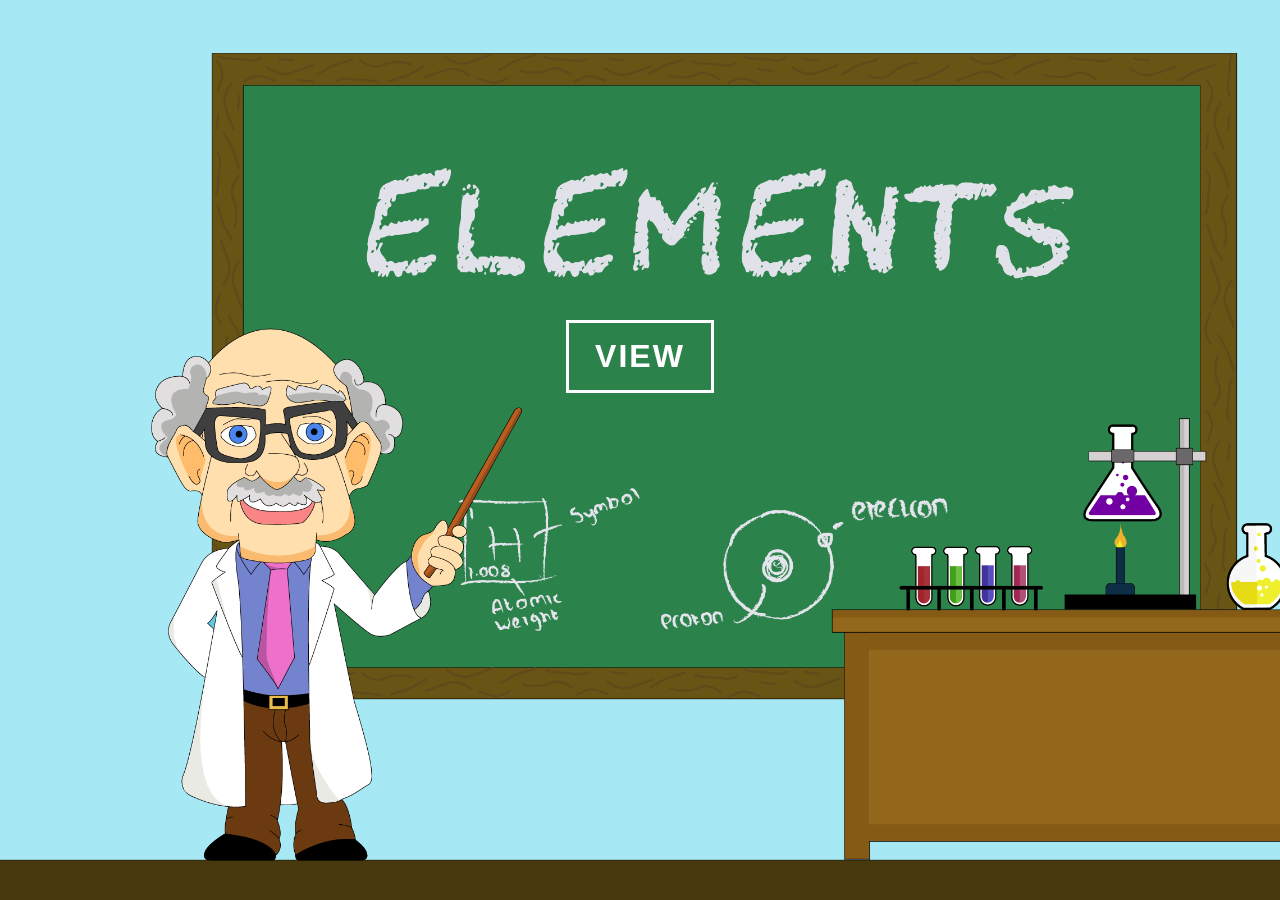
==== index.html @ 6b8ceb6e "updated" ====
<!DOCTYPE html>
<html lang="en">

<head>
    <meta charset="UTF-8">
    <meta name="viewport" content="width=device-width, initial-scale=1.0">
    <meta http-equiv="X-UA-Compatible" content="ie=edge">
    <link href="https://fonts.googleapis.com/css?family=Khula|Loved+by+the+King|Scheherazade" rel="stylesheet">
    <title>Potassium</title>
    <link rel="stylesheet" href="css/style.css">
    <link rel="stylesheet" href="css/animate.css">
</head>
    
    
    <div class="index-container">
    
         <a class="button animated fadeIn" href="elements.html">VIEW</a>
    </div>
---- css/style.css ----
/*---buttons---*/

.next-page{
    position:fixed;
    float: left;
    top: 0.5em;
    right: 1em;
    margin:0 auto;
    background: none; 
    z-index: 999;
}

.back{
    position:absolute;
    top:0.4em;
    left:0.6em;
    right:50%;
    margin:0 auto;
}

.home{
    position:absolute;
    top:0.4em;
    left:0.6em;
    right:50%;
    margin:0 auto;
}

button{
    
    position: relative;
    font-size: 1.3em;
    font-weight: 500;
    font-family: 'Roboto', sans-serif;
    padding: 5px 5px;
    color: #fff;
    margin: 0 auto;
    margin: 10px 7px;
    text-align: center;
    width: 3.8em;
    padding: 5px 5px;
    background: none;
    border: 3px solid #fff;
    transition: all 0.5s ease 0s;
    letter-spacing: 2px;
}

button:hover {
    border: 3px solid #fff; 
    transform: scale(1.1);
    background-color: #fff;
    color: #000;
   
}


/*---index---*/

.index-container {
    position: fixed;
    overflow: visible;
    width: 100%;
    height:100%;
    background: url(../img/professor.png); 
    -webkit-background-size: cover;
    -moz-background-size: cover;
    -o-background-size: cover;
    background-size: cover;
}


a.button{
    position: relative;
    font-size: 2em;
    font-weight: 600;
    font-family: 'Roboto', sans-serif;
    color: #fff;
    margin: 0 auto;
    margin-top: 10em;
    text-align: center;
    display: block;
    width: 3.5em;
    padding: 15px 15px;
    text-decoration: none;
    background: none;
    border: 3px solid #fff;
    transition: all 0.5s ease 0s;
    letter-spacing: 2px;
}

a.button:hover {
    border: 3px solid #F89406; 
    transform: scale(1.1);
    background-color: #F89406;
    color: #fff;
   
}
/*---potassium---*/

.container-potassium{
    display: flex;
    justify-content: center;
    height: calc(117vh - 117px) 
}

.potassium-box-1{
    box-sizing: border-box;
    padding:20px;
    flex-basis: 50%;
    padding-left: 3em;
    padding-right: 3em;
    background: #469BB3;    
    background: -webkit-linear-gradient(left top, #19B5FE, #469BB3);
    background: -o-linear-gradient(bottom right, #19B5FE, #469BB3); 
    background: -moz-linear-gradient(bottom right, #19B5FE, #469BB3); 
    background: linear-gradient(to bottom right, #19B5FE, #469BB3);  

}

.potassium-box-2{
    box-sizing: border-box;
    padding:20px;
    flex-basis: 50%;
    background-color: darkgray;
}


/*---sulfur---*/

.container-sulfur{
    display: flex;
    justify-content: center;
    height: calc(117vh - 117px) 
}

.sulfur-box-1{
    box-sizing: border-box;
    padding:20px;
    flex-basis: 50%;
    padding-left: 3em;
    padding-right: 3em;
    background: #6B95BB;   
    background: -webkit-linear-gradient(left top, #F9E79F, #F4D03F); 
    background: -o-linear-gradient(bottom right, #F9E79F, #F4D03F); 
    background: -moz-linear-gradient(bottom right, #F9E79F, #F4D03F); 
    background: linear-gradient(to bottom right, #F9E79F, #F4D03F);  
}

.sulfur-box-2{
    box-sizing: border-box;
    padding:20px;
    flex-basis: 50%;
    background-color: darkgray;
}

/*---aluminum---*/

.container-aluminum{
    display: flex;
    justify-content: center;
    height: calc(117vh - 117px) 
}

.aluminum-box-1{
    box-sizing: border-box;
    padding:20px;
    flex-basis: 50%;
    padding-left: 3em;
    padding-right: 3em;
    background: #EED13E;  
    background: -webkit-linear-gradient(left top, #E29C45, #F9690E); 
    background: -o-linear-gradient(bottom right, #E29C45, #F9690E); 
    background: -moz-linear-gradient(bottom right, #E29C45, #F9690E); 
    background: linear-gradient(to bottom right, #E29C45, #F9690E); 
}

.aluminum-box-2{
    box-sizing: border-box;
    padding:20px;
    flex-basis: 50%;
    background-color: darkgray;
}




/*---fluorine---*/

.container-fluorine{
    display: flex;
    justify-content: center;
    height: calc(117vh - 117px) 
}

.fluorine-box-1{
    box-sizing: border-box;
    padding:20px;
    flex-basis: 50%;
    padding-left: 3em;
    padding-right: 3em;
    background: #469BB3;    
    background: -webkit-linear-gradient(left top, #87D37C, #26A65B);
    background: -o-linear-gradient(bottom right, #87D37C, #26A65B); 
    background: -moz-linear-gradient(bottom right, #87D37C, #26A65B); 
    background: linear-gradient(to bottom right, #87D37C, #26A65B);  
}

.fluorine-box-2{
    box-sizing: border-box;
    padding:20px;
    flex-basis: 50%;
    background-color: darkgray;
}



/*---hydrogen---*/


* {
    margin: 0;
}

.container-hydrogen{
    display: flex;
    justify-content: center;
    height: calc(117vh - 117px);
    max-height: 100%;
    max-width: 100vw;
}

.hydrogen-box-1{
    box-sizing: border-box;
    flex-basis: 50%;
    padding-left: 3em;
    padding-right: 3em;
    height: 100%;
    background: #E68163;   
    background: -webkit-linear-gradient(left top, #D7BDE2, #884EA0); 
    background: -o-linear-gradient(bottom right, #D7BDE2, #884EA0); 
    background: -moz-linear-gradient(bottom right, #D7BDE2, #884EA0);
    background: linear-gradient(to bottom right, #D7BDE2, #884EA0); 
    
}

.hydrogen-box-2{
    box-sizing: border-box;
    flex-basis: 50%;
    background-color: #ddd;
}

.hydrogen_img { 
    background-image: url('../img/rocket.png');
    background-position: 50% 50%;
    background-size: 100%;
    background-repeat: no-repeat;
    height: 100%;
    width: 100%;
    position: relative;
    top: 0;
    right: 0;
}

/*---typography---*/

h1 { 
    font-family: 'Roboto', sans-serif;
    color: #ffffff;
    font-size: 4em;
    margin-bottom: -0.3em;
    font-weight: bold;
    margin-bottom: 0.2em;
    margin-top: 1em;
    }

h3 { 
    font-family: 'Roboto', sans-serif;
    font-size: 1.5em;
    color: #ffffff;
    font-weight: bold;
    margin-bottom: 0.5em;
    margin-top: 0.2em;
    }

 

p { line-height: 1.8em;
    font-size: 1.1em;
    font-family: 'Khula', sans-serif;
    color: #ffffff;
}

ul {
    line-height: 1.8em;
    font-size: 1.1em;
    margin-bottom: 1.5em;
    font-family: 'Khula', sans-serif;
    color: #ffffff;
}
/*---elements page---*/

.container-1{
    max-width: 1400px;
}

@media (min-width:900px) {
   .container-1{
     display: flex;
    justify-content: space-between;
    height: calc(117vh - 117px)
  }
    
}
.box-1{
    box-sizing: border-box;
    padding:20px;
    flex-basis: 19.5%;
    background-image: url('../img/test.png');
    background-size: cover;
}

.box-1:hover {
    background: #E68163;   
    background: -webkit-linear-gradient(left top, #D7BDE2, #884EA0); 
    background: -o-linear-gradient(bottom right, #D7BDE2, #884EA0); 
    background: -moz-linear-gradient(bottom right, #D7BDE2, #884EA0);
    background: linear-gradient(to bottom right, #D7BDE2, #884EA0); 
}


.box-2{
    box-sizing: border-box;
    padding:20px;
    flex-basis: 19.5%;
    background-image: url('../img/test.png');
    background-size: cover;
}

.box-2:hover {
    background: #469BB3;    
    background: -webkit-linear-gradient(left top, #87D37C, #26A65B);
    background: -o-linear-gradient(bottom right, #87D37C, #26A65B); 
    background: -moz-linear-gradient(bottom right, #87D37C, #26A65B); 
    background: linear-gradient(to bottom right, #87D37C, #26A65B);  
}


.box-3{
    box-sizing: border-box;
    padding:20px;
    flex-basis: 19.5%;
    background-image: url('../img/test.png');
    background-size: cover;
}

.box-3:hover {
    background: #EED13E;  
    background: -webkit-linear-gradient(left top, #E29C45, #F9690E); 
    background: -o-linear-gradient(bottom right, #E29C45, #F9690E); 
    background: -moz-linear-gradient(bottom right, #E29C45, #F9690E); 
    background: linear-gradient(to bottom right, #E29C45, #F9690E); 
}

.box-4{
    box-sizing: border-box;
    padding:20px;
    flex-basis: 19.5%;
    background-image: url('../img/test.png');
    background-size: cover;
}

.box-4:hover {
    background: #6B95BB;   
    background: -webkit-linear-gradient(left top, #F9E79F, #F4D03F); 
    background: -o-linear-gradient(bottom right, #F9E79F, #F4D03F); 
    background: -moz-linear-gradient(bottom right, #F9E79F, #F4D03F); 
    background: linear-gradient(to bottom right, #F9E79F, #F4D03F);  
}

.box-5{
    box-sizing: border-box;
    padding:20px;
    flex-basis: 19.5%;
    background-image: url('../img/test.png');
    background-size: cover;
}

.box-5:hover {
    background: #469BB3;    
    background: -webkit-linear-gradient(left top, #19B5FE, #469BB3);
    background: -o-linear-gradient(bottom right, #19B5FE, #469BB3); 
    background: -moz-linear-gradient(bottom right, #19B5FE, #469BB3); 
    background: linear-gradient(to bottom right, #19B5FE, #469BB3);  
}




.elements { max-width: 180px;
          margin-top: 13em;
          margin-left: 1em;
}
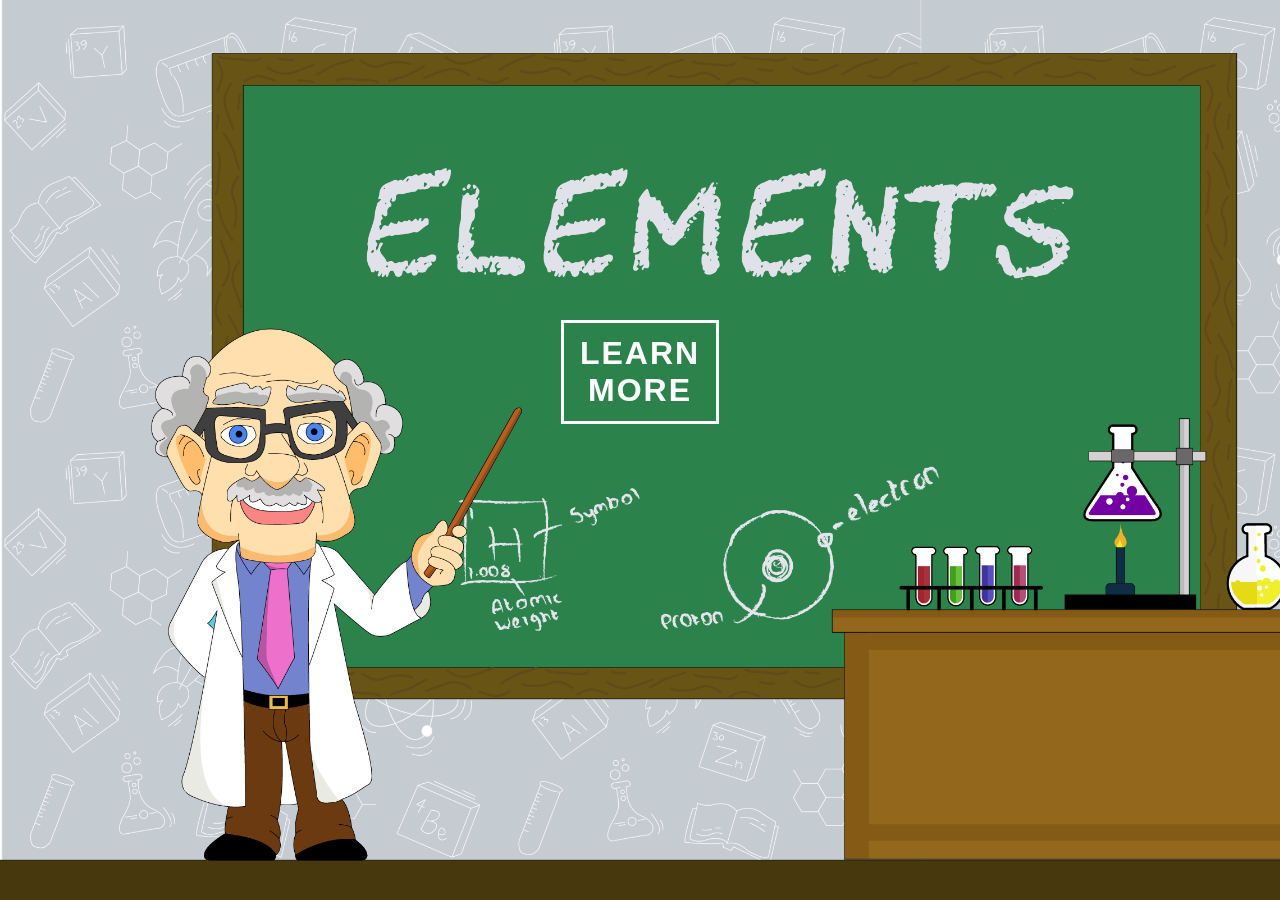
==== commit 0ff23120: "added padding to buttons, paragraphs, changed view button and got container scroll working. Made sur" ====
--- a/index.html
+++ b/index.html
@@ -14,6 +14,6 @@
     
     <div class="index-container">
     
-         <a class="button animated fadeIn" href="elements.html">VIEW</a>
+         <a class="button animated fadeIn" href="elements.html">LEARN MORE</a>
     </div>
          --- a/css/style.css
+++ b/css/style.css
@@ -3,8 +3,8 @@
 .next-page{
     position:fixed;
     float: left;
-    top: 0.5em;
-    right: 1em;
+    top: 1em;
+    right: 2.5em;
     margin:0 auto;
     background: none; 
     z-index: 999;
@@ -12,16 +12,16 @@
 
 .back{
     position:absolute;
-    top:0.4em;
-    left:0.6em;
+    top:1em;
+    left:2.6em;
     right:50%;
     margin:0 auto;
 }
 
 .home{
     position:absolute;
-    top:0.4em;
-    left:0.6em;
+    top:1em;
+    left:2.6em;
     right:50%;
     margin:0 auto;
 }
@@ -32,7 +32,7 @@
     font-size: 1.3em;
     font-weight: 500;
     font-family: 'Roboto', sans-serif;
-    padding: 5px 5px;
+    padding: 20px 20px;
     color: #fff;
     margin: 0 auto;
     margin: 10px 7px;
@@ -79,8 +79,8 @@
     margin-top: 10em;
     text-align: center;
     display: block;
-    width: 3.5em;
-    padding: 15px 15px;
+    width: 4em;
+    padding: 12px 12px;
     text-decoration: none;
     background: none;
     border: 3px solid #fff;
@@ -110,10 +110,11 @@
     padding-left: 3em;
     padding-right: 3em;
     background: #469BB3;    
-    background: -webkit-linear-gradient(left top, #19B5FE, #469BB3);
-    background: -o-linear-gradient(bottom right, #19B5FE, #469BB3); 
-    background: -moz-linear-gradient(bottom right, #19B5FE, #469BB3); 
-    background: linear-gradient(to bottom right, #19B5FE, #469BB3);  
+    background: -webkit-linear-gradient(#19B5FE, #85E2FF);
+    background: -o-linear-gradient(#19B5FE, #85E2FF); 
+    background: -moz-linear-gradient(#19B5FE, #85E2FF); 
+    background: linear-gradient(#19B5FE, #85E2FF);
+    overflow: scroll;
 
 }
 
@@ -121,7 +122,19 @@
     box-sizing: border-box;
     padding:20px;
     flex-basis: 50%;
-    background-color: darkgray;
+    background-image: url('../img/wallpaper.png');
+}
+
+.potassium_img { 
+    background-image: url('../img/banana.png');
+    background-position: 50% 50%;
+    background-size: 100%;
+    background-repeat: no-repeat;
+    height: 100%;
+    width: 100%;
+    position: relative;
+    top: 0;
+    right: 0;
 }
 
 
@@ -140,18 +153,32 @@
     padding-left: 3em;
     padding-right: 3em;
     background: #6B95BB;   
-    background: -webkit-linear-gradient(left top, #F9E79F, #F4D03F); 
-    background: -o-linear-gradient(bottom right, #F9E79F, #F4D03F); 
-    background: -moz-linear-gradient(bottom right, #F9E79F, #F4D03F); 
-    background: linear-gradient(to bottom right, #F9E79F, #F4D03F);  
+    background: -webkit-linear-gradient(#F9E79F, #F4D03F); 
+    background: -o-linear-gradient(#F9E79F, #F4D03F); 
+    background: -moz-linear-gradient(#F9E79F, #F4D03F); 
+    background: linear-gradient(#FEDB1D, #F4D03F);  
+    overflow: scroll;
 }
 
 .sulfur-box-2{
     box-sizing: border-box;
     padding:20px;
     flex-basis: 50%;
-    background-color: darkgray;
-}
+    background-image: url('../img/wallpaper.png');
+}
+
+.sulfur_img { 
+    background-image: url('../img/matches.png');
+    background-position: 50% 50%;
+    background-size: 100%;
+    background-repeat: no-repeat;
+    height: 100%;
+    width: 100%;
+    position: relative;
+    top: 0;
+    right: 0;
+}
+
 
 /*---aluminum---*/
 
@@ -168,17 +195,30 @@
     padding-left: 3em;
     padding-right: 3em;
     background: #EED13E;  
-    background: -webkit-linear-gradient(left top, #E29C45, #F9690E); 
-    background: -o-linear-gradient(bottom right, #E29C45, #F9690E); 
-    background: -moz-linear-gradient(bottom right, #E29C45, #F9690E); 
-    background: linear-gradient(to bottom right, #E29C45, #F9690E); 
+    background: -webkit-linear-gradient(#E29C45, #F9690E); 
+    background: -o-linear-gradient(#E29C45, #F9690E); 
+    background: -moz-linear-gradient(#E29C45, #F9690E); 
+    background: linear-gradient(#E29C45, #F9690E); 
+    overflow: scroll;    
 }
 
 .aluminum-box-2{
     box-sizing: border-box;
     padding:20px;
     flex-basis: 50%;
-    background-color: darkgray;
+    background-image: url('../img/wallpaper.png');
+}
+
+.aluminum_img { 
+    background-image: url('../img/cola.png');
+    background-position: 50% 50%;
+    background-size: 100%;
+    background-repeat: no-repeat;
+    height: 100%;
+    width: 100%;
+    position: relative;
+    top: 0;
+    right: 0;
 }
 
 
@@ -199,20 +239,31 @@
     padding-left: 3em;
     padding-right: 3em;
     background: #469BB3;    
-    background: -webkit-linear-gradient(left top, #87D37C, #26A65B);
-    background: -o-linear-gradient(bottom right, #87D37C, #26A65B); 
-    background: -moz-linear-gradient(bottom right, #87D37C, #26A65B); 
-    background: linear-gradient(to bottom right, #87D37C, #26A65B);  
+    background: -webkit-linear-gradient(#87D37C, #26A65B);
+    background: -o-linear-gradient(#87D37C, #26A65B); 
+    background: -moz-linear-gradient(#87D37C, #26A65B); 
+    background: linear-gradient(#87D37C, #26A65B);  
+    overflow: scroll;
 }
 
 .fluorine-box-2{
     box-sizing: border-box;
     padding:20px;
     flex-basis: 50%;
-    background-color: darkgray;
-}
-
-
+    background-image: url('../img/wallpaper.png');
+}
+
+.fluorine_img { 
+    background-image: url('../img/toothbrush.png');
+    background-position: 50% 50%;
+    background-size: 100%;
+    background-repeat: no-repeat;
+    height: 100%;
+    width: 100%;
+    position: relative;
+    top: 0;
+    right: 0;
+}
 
 /*---hydrogen---*/
 
@@ -236,17 +287,18 @@
     padding-right: 3em;
     height: 100%;
     background: #E68163;   
-    background: -webkit-linear-gradient(left top, #D7BDE2, #884EA0); 
-    background: -o-linear-gradient(bottom right, #D7BDE2, #884EA0); 
-    background: -moz-linear-gradient(bottom right, #D7BDE2, #884EA0);
-    background: linear-gradient(to bottom right, #D7BDE2, #884EA0); 
+    background: -webkit-linear-gradient(#D7BDE2, #884EA0); 
+    background: -o-linear-gradient(#D7BDE2, #884EA0); 
+    background: -moz-linear-gradient(#D7BDE2, #884EA0);
+    background: linear-gradient(#D7BDE2, #884EA0); 
+    overflow: scroll;
     
 }
 
 .hydrogen-box-2{
     box-sizing: border-box;
     flex-basis: 50%;
-    background-color: #ddd;
+    background-image: url('../img/wallpaper.png');
 }
 
 .hydrogen_img { 
@@ -270,12 +322,23 @@
     margin-bottom: -0.3em;
     font-weight: bold;
     margin-bottom: 0.2em;
-    margin-top: 1em;
+    margin-top:1.3em;
     }
+#test{
+     font-family: 'Roboto', sans-serif;
+    color: #ffffff;
+    font-size: 4em;
+    margin-bottom: -0.3em;
+    font-weight: bold;
+    margin-bottom: 0.2em;
+    margin-top:1.3em;
+    padding-top: 0.3em;
+    
+}
 
 h3 { 
     font-family: 'Roboto', sans-serif;
-    font-size: 1.5em;
+    font-size: 1.2em;
     color: #ffffff;
     font-weight: bold;
     margin-bottom: 0.5em;
@@ -288,6 +351,7 @@
     font-size: 1.1em;
     font-family: 'Khula', sans-serif;
     color: #ffffff;
+    padding: 0.5em;
 }
 
 ul {
@@ -321,14 +385,31 @@
 
 .box-1:hover {
     background: #E68163;   
-    background: -webkit-linear-gradient(left top, #D7BDE2, #884EA0); 
-    background: -o-linear-gradient(bottom right, #D7BDE2, #884EA0); 
-    background: -moz-linear-gradient(bottom right, #D7BDE2, #884EA0);
-    background: linear-gradient(to bottom right, #D7BDE2, #884EA0); 
+    background: -webkit-linear-gradient(#D7BDE2, #884EA0); 
+    background: -o-linear-gradient(#D7BDE2, #884EA0); 
+    background: -moz-linear-gradient(#D7BDE2, #884EA0);
+    background: linear-gradient(#D7BDE2, #884EA0); 
 }
 
 
 .box-2{
+    box-sizing: border-box;
+    padding:20px;
+    flex-basis: 19.5%;
+    background-image: url('../img/wallpaper2.png');
+    background-size: cover;
+}
+
+.box-2:hover {
+    background: #469BB3;    
+    background: -webkit-linear-gradient(#87D37C, #26A65B);
+    background: -o-linear-gradient(#87D37C, #26A65B); 
+    background: -moz-linear-gradient(#87D37C, #26A65B); 
+    background: linear-gradient(#87D37C, #26A65B);  
+}
+
+
+.box-3{
     box-sizing: border-box;
     padding:20px;
     flex-basis: 19.5%;
@@ -336,16 +417,31 @@
     background-size: cover;
 }
 
-.box-2:hover {
-    background: #469BB3;    
-    background: -webkit-linear-gradient(left top, #87D37C, #26A65B);
-    background: -o-linear-gradient(bottom right, #87D37C, #26A65B); 
-    background: -moz-linear-gradient(bottom right, #87D37C, #26A65B); 
-    background: linear-gradient(to bottom right, #87D37C, #26A65B);  
-}
-
-
-.box-3{
+.box-3:hover {
+    background: #EED13E;  
+    background: -webkit-linear-gradient(#E29C45, #F9690E); 
+    background: -o-linear-gradient(#E29C45, #F9690E); 
+    background: -moz-linear-gradient(#E29C45, #F9690E); 
+    background: linear-gradient(#E29C45, #F9690E); 
+}
+
+.box-4{
+    box-sizing: border-box;
+    padding:20px;
+    flex-basis: 19.5%;
+    background-image: url('../img/wallpaper2.png');
+    background-size: cover;
+}
+
+.box-4:hover {
+    background: #6B95BB;   
+    background: -webkit-linear-gradient(#F9E79F, #F4D03F); 
+    background: -o-linear-gradient(#F9E79F, #F4D03F); 
+    background: -moz-linear-gradient(#F9E79F, #F4D03F); 
+    background: linear-gradient(#F9E79F, #F4D03F);  
+}
+
+.box-5{
     box-sizing: border-box;
     padding:20px;
     flex-basis: 19.5%;
@@ -353,44 +449,12 @@
     background-size: cover;
 }
 
-.box-3:hover {
-    background: #EED13E;  
-    background: -webkit-linear-gradient(left top, #E29C45, #F9690E); 
-    background: -o-linear-gradient(bottom right, #E29C45, #F9690E); 
-    background: -moz-linear-gradient(bottom right, #E29C45, #F9690E); 
-    background: linear-gradient(to bottom right, #E29C45, #F9690E); 
-}
-
-.box-4{
-    box-sizing: border-box;
-    padding:20px;
-    flex-basis: 19.5%;
-    background-image: url('../img/test.png');
-    background-size: cover;
-}
-
-.box-4:hover {
-    background: #6B95BB;   
-    background: -webkit-linear-gradient(left top, #F9E79F, #F4D03F); 
-    background: -o-linear-gradient(bottom right, #F9E79F, #F4D03F); 
-    background: -moz-linear-gradient(bottom right, #F9E79F, #F4D03F); 
-    background: linear-gradient(to bottom right, #F9E79F, #F4D03F);  
-}
-
-.box-5{
-    box-sizing: border-box;
-    padding:20px;
-    flex-basis: 19.5%;
-    background-image: url('../img/test.png');
-    background-size: cover;
-}
-
 .box-5:hover {
     background: #469BB3;    
-    background: -webkit-linear-gradient(left top, #19B5FE, #469BB3);
-    background: -o-linear-gradient(bottom right, #19B5FE, #469BB3); 
-    background: -moz-linear-gradient(bottom right, #19B5FE, #469BB3); 
-    background: linear-gradient(to bottom right, #19B5FE, #469BB3);  
+    background: -webkit-linear-gradient(#19B5FE, #85E2FF);
+    background: -o-linear-gradient(#19B5FE, #85E2FF); 
+    background: -moz-linear-gradient(#19B5FE, #85E2FF); 
+    background: linear-gradient(#19B5FE, #85E2FF);  
 }
 
 
@@ -400,4 +464,19 @@
           margin-top: 13em;
           margin-left: 1em;
 }
-          
+     
+
+/*---table---*/
+
+table {
+    border-collapse: collapse;
+    width: 100%;
+    font-family: 'Roboto', sans-serif;
+    color: #fff;
+}
+
+th, td {
+    padding: 8px;
+    text-align: left;
+    border-bottom: 1px solid #ddd;
+}
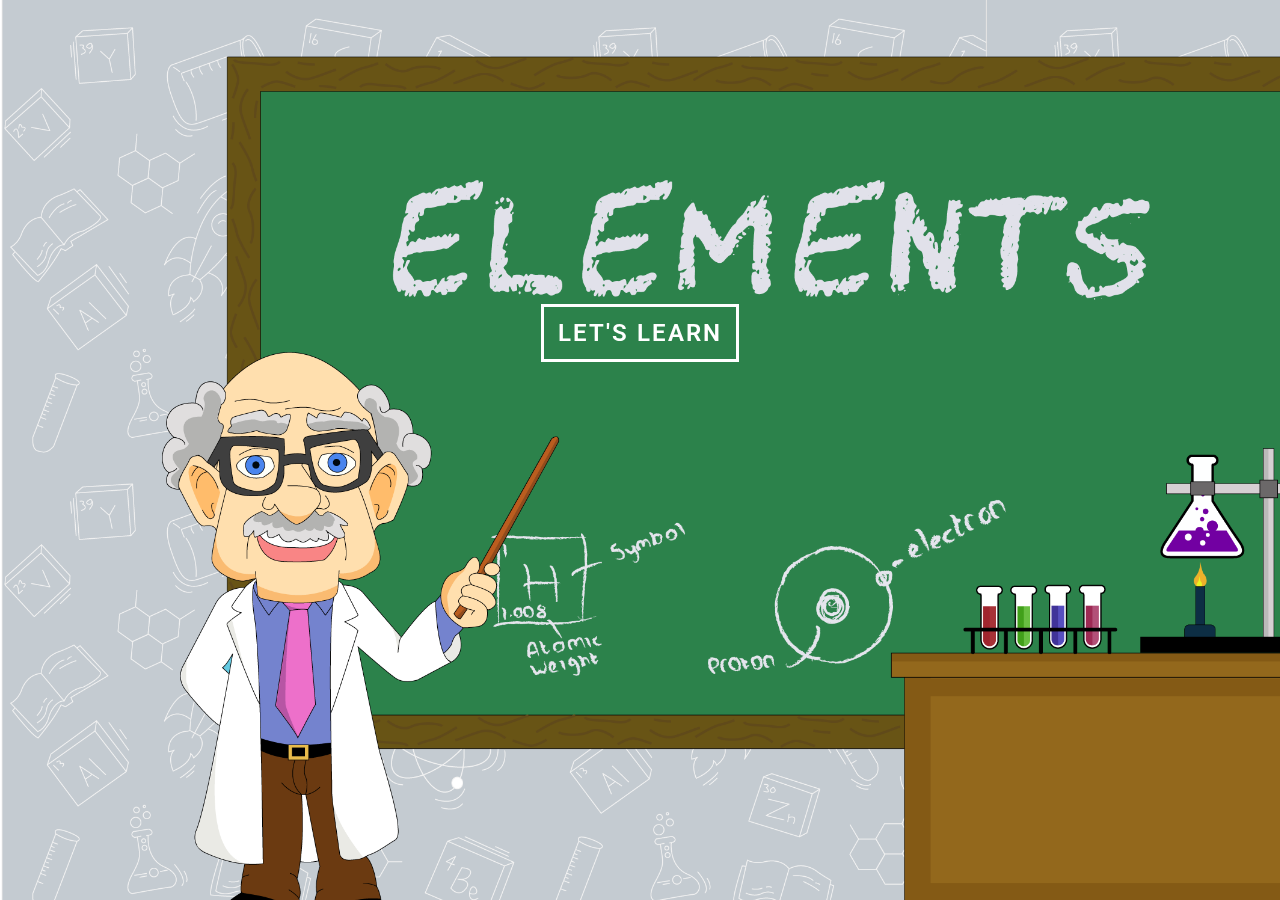
==== commit 2e725e55: "illustrations" ====
--- a/index.html
+++ b/index.html
@@ -5,7 +5,7 @@
     <meta charset="UTF-8">
     <meta name="viewport" content="width=device-width, initial-scale=1.0">
     <meta http-equiv="X-UA-Compatible" content="ie=edge">
-    <link href="https://fonts.googleapis.com/css?family=Khula|Loved+by+the+King|Scheherazade" rel="stylesheet">
+   <link href="https://fonts.googleapis.com/css?family=Khula|Roboto" rel="stylesheet">
     <title>Potassium</title>
     <link rel="stylesheet" href="css/style.css">
     <link rel="stylesheet" href="css/animate.css">
@@ -14,6 +14,6 @@
     
     <div class="index-container">
     
-         <a class="button animated fadeIn" href="elements.html">LEARN MORE</a>
+         <a class="button animated fadeIn" href="elements.html">LET'S LEARN</a>
     </div>
          --- a/css/style.css
+++ b/css/style.css
@@ -66,12 +66,13 @@
     -moz-background-size: cover;
     -o-background-size: cover;
     background-size: cover;
+    padding-top: 4em;
 }
 
 
 a.button{
     position: relative;
-    font-size: 2em;
+    font-size: 1.5em;
     font-weight: 600;
     font-family: 'Roboto', sans-serif;
     color: #fff;
@@ -79,7 +80,7 @@
     margin-top: 10em;
     text-align: center;
     display: block;
-    width: 4em;
+    width: 7em;
     padding: 12px 12px;
     text-decoration: none;
     background: none;
